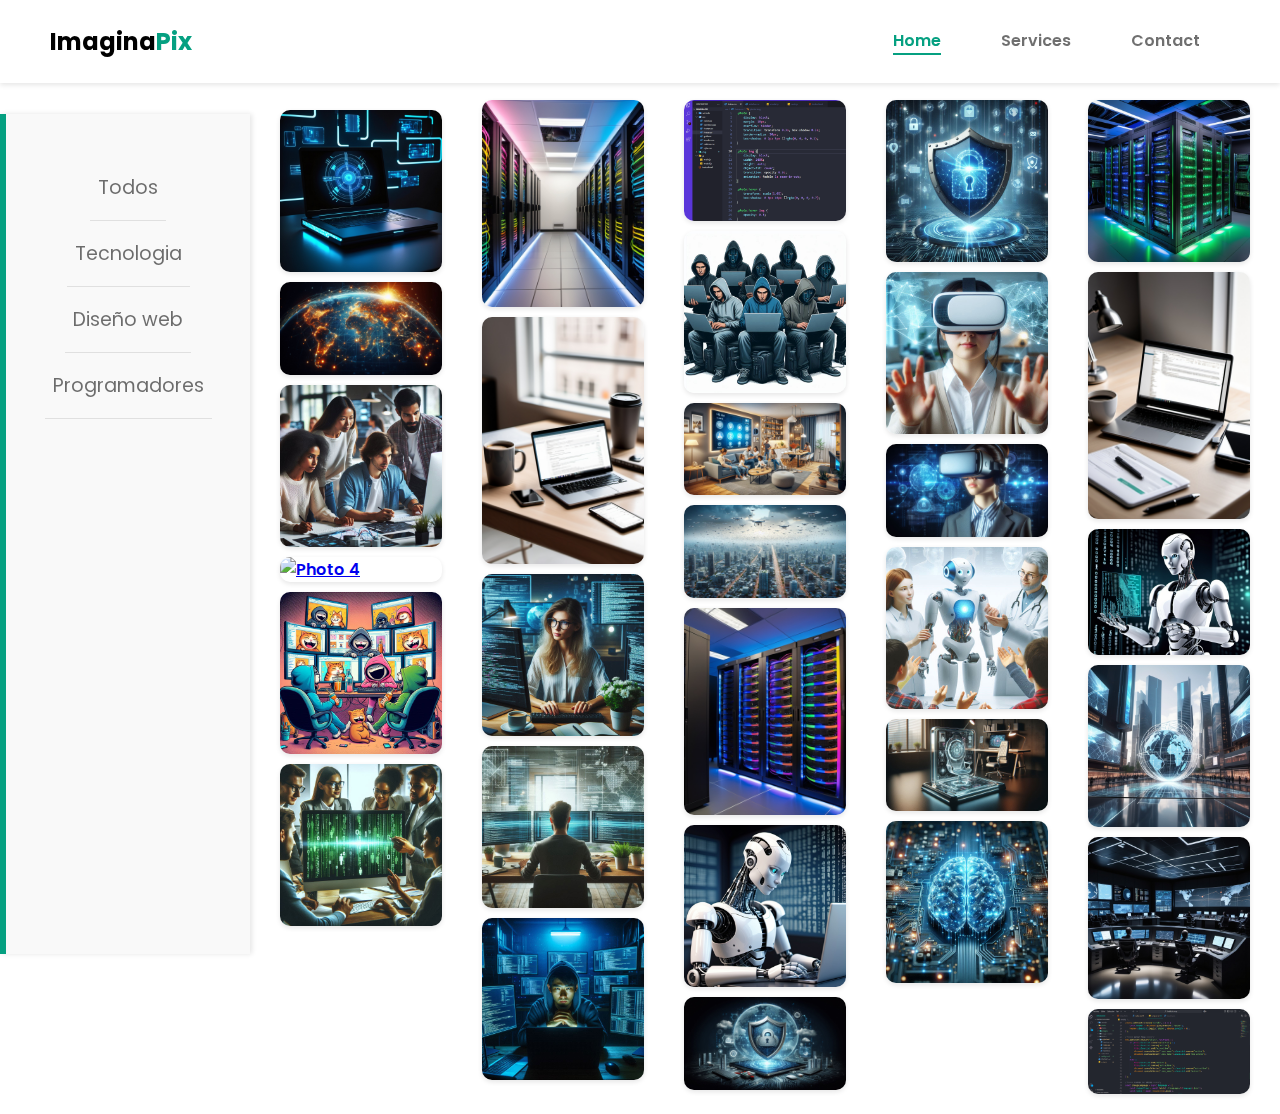
==== index.html @ 7f327f4c "feat: cambios a la secciones de menu y agregando resposividad en distintos tamaños" ====
<!DOCTYPE html>
<html lang="en">

<head>
  <meta charset="UTF-8">
  <meta name="viewport" content="width=device-width, initial-scale=1.0">
  <link rel="stylesheet" href="/css/style.css">
  <link rel="stylesheet" href="css/fotos.css">
  <link rel="stylesheet" href="css/header.css">
  <link rel="stylesheet" href="css/sidebar.css">
  <link rel="shortcut icon" href="/img/favicon1.png" type="image/x-icon">
  <title>ImaginaPix</title>
</head>

<body>
  <div id="container">
    <header id="header">
      <div class="logo">Imagina<span class="pix">Pix</span></div>
      <nav>
        <ul>
          <li><a href="#home" class="active">Home</a></li>
          <li><a href="#services">Services</a></li>
          <li><a href="#contact">Contact</a></li>
        </ul>
      </nav>
    </header>
    <aside id="sidebar">
      <ul>
        <li><a href="#todos">Todos</a></li>
        <li><a href="#tecnologia">Tecnologia</a></li>
        <li><a href="#Diseño-web">Diseño web</a></li>
        <li><a href="#Programadores">Programadores</a></li>
      </ul>
    </aside>
    <main>
      <section id="photo-container" class="gallery">
      </section>
    </main>
  </div>
  <!-- <footer class="footer-content"> 
    <p>&copy; 2025 - Todos los derechos reservados</p>
  </footer> -->
  <script src="js/main.js"></script>
  <script src="js/modal.js"></script>
</body>
</html>
---- css/style.css ----
@import "grid.css";
@import "color.css";
@import "common.css";
@import "header.css";
@import "sidebar.css";
@import "footer.css";
@import "fotos.css";
---- css/fotos.css ----
.photo {
  display: block;
  margin: 10px;
  overflow: hidden;
  transition: transform 0.3s, box-shadow 0.3s;
  border-radius: 10px;
  box-shadow: 0 2px 5px rgba(0, 0, 0, 0.1);
  position: relative;
  z-index: 1; /* Asegurar que las fotos estén detrás del sidebar */
}

.photo img {
  display: block;
  width: 100%;
  height: auto;
  object-fit: cover;
  transition: opacity 0.3s, transform 0.3s;
  animation: fadeIn 1s ease-in-out;
}

.photo:hover {
  transform: scale(1.05);
  box-shadow: 0 8px 16px rgba(0, 0, 0, 0.7);
}

.photo:hover img {
  opacity: 0.6;
  transform: scale(1.1);
}

.photo:active {
  transform: scale(0.98);
  box-shadow: 0 4px 8px rgba(0, 0, 0, 0.2);
}
.column {
  display: block;
  margin-bottom: 20px;
  width: 100%;
  box-sizing: border-box;
}

.gallery {
  column-count: 6; 
  column-gap: 20px;
  margin-left: 270px; 
  margin-top: 100px; 
}

@media only screen and (max-width: 1400px) {
  .gallery {
    column-count: 5; 
  }
}

@media only screen and (max-width: 1200px) {
  .gallery {
    column-count: 3; 
  }
}

@media only screen and (max-width: 1000px) {
  .gallery {
    column-count: 2; 
  }
}

@media only screen and (max-width: 768px) {
  .gallery {
    column-count: 1;
    margin-left: 0; 
    grid-template-columns: 1fr;
  }

  .photo {
    margin: 5px; 
    z-index: 1; /* Asegurar que las fotos estén detrás del sidebar */
  }

  .photo img {
    width: 100%; /* Cambiar el tamaño de las imágenes */
  }

  header, .sidebar {
    position: relative;
    width: 100%;
    top: 0;
    left: 0;
    margin-bottom: 20px;
    z-index: 2; /* Asegurar que el header y sidebar estén por delante de las fotos */
  }

  .content {
    margin-top: 20px; /* Ajustar el margen superior del contenido */
  }
}

@media only screen and (max-width: 600px) {
  .gallery {
    column-count: 1; 
  }
  
}

@media only screen and (max-width: 480px) {
  .gallery {
    column-count: 1; 
  }
}

@keyframes fadeIn {
  from {
    opacity: 0;
  }
  to {
    opacity: 1;
  }
}

.modal {
  display: none;
  position: fixed;
  z-index: 1000;
  left: 0;
  top: 0;
  width: 100%;
  height: 100%;
  overflow: auto;
  background-color: rgba(0, 0, 0, 0.8);
  backdrop-filter: blur(10px);
  border-top: 10px solid var(--color-primary);
}

.modal-content {
  margin: auto;
  display: block;
  width: 80%;
  max-width: 500px;
  position: relative;
  top: 50%;
  transform: translateY(-50%);
  text-align: center;
  padding: 20px 18px;
  user-select: none;
  box-shadow: 0 0 5px 0px rgba(0, 0, 0, 0.8);
  background: rgba(255, 255, 255, 0.1);
}

.modal-content img {
  width: 100%;
  height: auto;
  border-radius: 10px;
}

.close {
  position: absolute;
  top: 10px;
  right: 25px;
  color: #ffffff;
  font-size: 35px;
  font-weight: bold;
  transition: 0.3s;
  background-color: var(--color-primary);
  padding: 2px 16px;
  border-radius: 50%;
}

.close:hover,
.close:focus {
  color: #bbb;
  text-decoration: none;
  cursor: pointer;
}
---- css/header.css ----
#header {
  background-color: #ffffff;
  padding: 8px 50px;
  box-shadow: 0 2px 5px rgba(0, 0, 0, 0.1);
  position: fixed; 
  top: 0;
  left: 0;
  width: 100%;
  z-index: 1000; 
}

#header .logo {
  font-size: 1.5rem;
  font-weight: bold;
}

#header nav {
  display: flex;
  justify-content: space-between;
  align-items: center;
}

#header nav ul {
  list-style: none;
  display: flex;
  margin: 0;
  padding: 0;
}

#header nav ul li {
  margin: 0 10px;
}

#header nav ul li a {
  text-decoration: none;
  color: #00000090;
  transition: color 0.2s;
}

#header nav ul li a:hover,
#header nav ul li a.active {
  color: var(--color-primary);
}

header {
  display: flex;
  flex-flow: row wrap;
  justify-content: space-between;
  align-items: center;
  margin: 0 0rem;
}

header h1 {
  margin: 30px;
  flex-grow: 1;
  text-align: center;
}

header ul {
  flex-grow: 1;
  margin: 2px;
  padding: 0;
  list-style: none;
  display: flex;  
  align-items: center;
  justify-content: center;
}

header ul li a {
  text-decoration: none;
  font-size: 1rem;
  display: block;
  margin: 20px;
  color: #00000090;
  transition: color 0.4s, border-bottom-color 0.4s;
  border-bottom: 2px solid transparent; 
}

header ul li a:hover, header ul li a.active {
  color: var(--color-primary);
  border-bottom-color: var(--color-primary); 
}

.pix {
  color: var(--color-primary);
}

@media only screen and (min-width: 1200px) {
  header h1 {
    text-align: left;
  }
  header ul {
    justify-content: flex-end ;
  }
}

@media only screen and (max-width: 768px) {
  header {
    position: relative;
    width: 100%;
    top: 0;
    left: 0;
    margin-bottom: 20px;
  }
  #header nav ul li {
    margin: 0 2px;
    flex-direction: flex-start;
    margin-left: -20px;
    display: flex;
  }

}
---- css/sidebar.css ----
#sidebar {
  background-color: #f9f9f9;
  padding: 30px;
  height: calc(100vh - 60px);
  box-shadow: 2px 0 5px rgba(0, 0, 0, 0.1);
  position: fixed;
  margin-top: 3.4rem;
  top: 60px; 
  left: 0;
  width: 250px; 
  overflow-y: auto; 
  border-left: 6px solid var(--color-primary);
  
}

#sidebar ul {
  padding: 0 10px;
  list-style: none;
  display: flex;
  flex-flow: column wrap;
  align-items: flex-start;
}

#sidebar ul li {
  margin: 5px;
  font-size: 1.2rem;
  width: 100%;
  font-weight: 400;
  border-bottom: 1px solid #e0e0e0;
  padding-bottom: 10px;
}

#sidebar ul li a {
  text-decoration: none;
  display: block;
  padding: 0.5rem;
  color: #00000090;
  transition: all 0.2s;
}

#sidebar ul li a:hover,
#sidebar ul li a.active {
  color: var(--color-primary);
  background-color: var(--color-primary-light);
}

@media only screen and (max-width: 600px) {
  #sidebar ul li {
    width: auto;
  }
  #sidebar ul {
    flex-flow: row wrap;
    justify-content: center;
  }
  #sidebar ul li a:hover,
  #sidebar ul li a.active {
    border: none;
    border-bottom: 4px solid var(--color-primary);
  }
}

@media only screen and (min-width: 600px) {
  #sidebar ul li {
    width: auto;
  }
  #sidebar ul {
    flex-flow: row wrap;
    justify-content: center;
  }
  #sidebar ul li a:hover,
  #sidebar ul li a.active {
    border: none;
    border-bottom: 4px solid var(--color-primary);
  }
}

@media only screen and (max-width: 768px) {
  #sidebar ul li {
    width: auto;
  }
  #sidebar {
    width: 100%;
  }
  #sidebar ul {
    display: none;
    flex-flow: column wrap;
    justify-content: center;
  }
  #sidebar ul li a:hover,
  #sidebar ul li a.active {
    border: none;
  }
  #sidebar ul {
    padding: 0 10px;
  }
}

@media only screen and (max-width: 768px) {
  .sidebar {
    position: relative;
    width: 100%;
    top: 0;
    left: 0;
    margin-bottom: 20px;
  }
  #sidebar {
    position: relative;
    width: 100%;
    top: 0;
    left: 0;
    margin-bottom: 20px;
    z-index: 2; /* Asegurar que el sidebar esté por delante de las fotos */
  }

  #sidebar ul {
    flex-flow: row wrap;
    justify-content: center;
  }

  #sidebar ul li {
    width: auto;
  }

  #sidebar ul li a:hover,
  #sidebar ul li a.active {
    border: none;
    border-bottom: 4px solid var(--color-primary);
  }
}
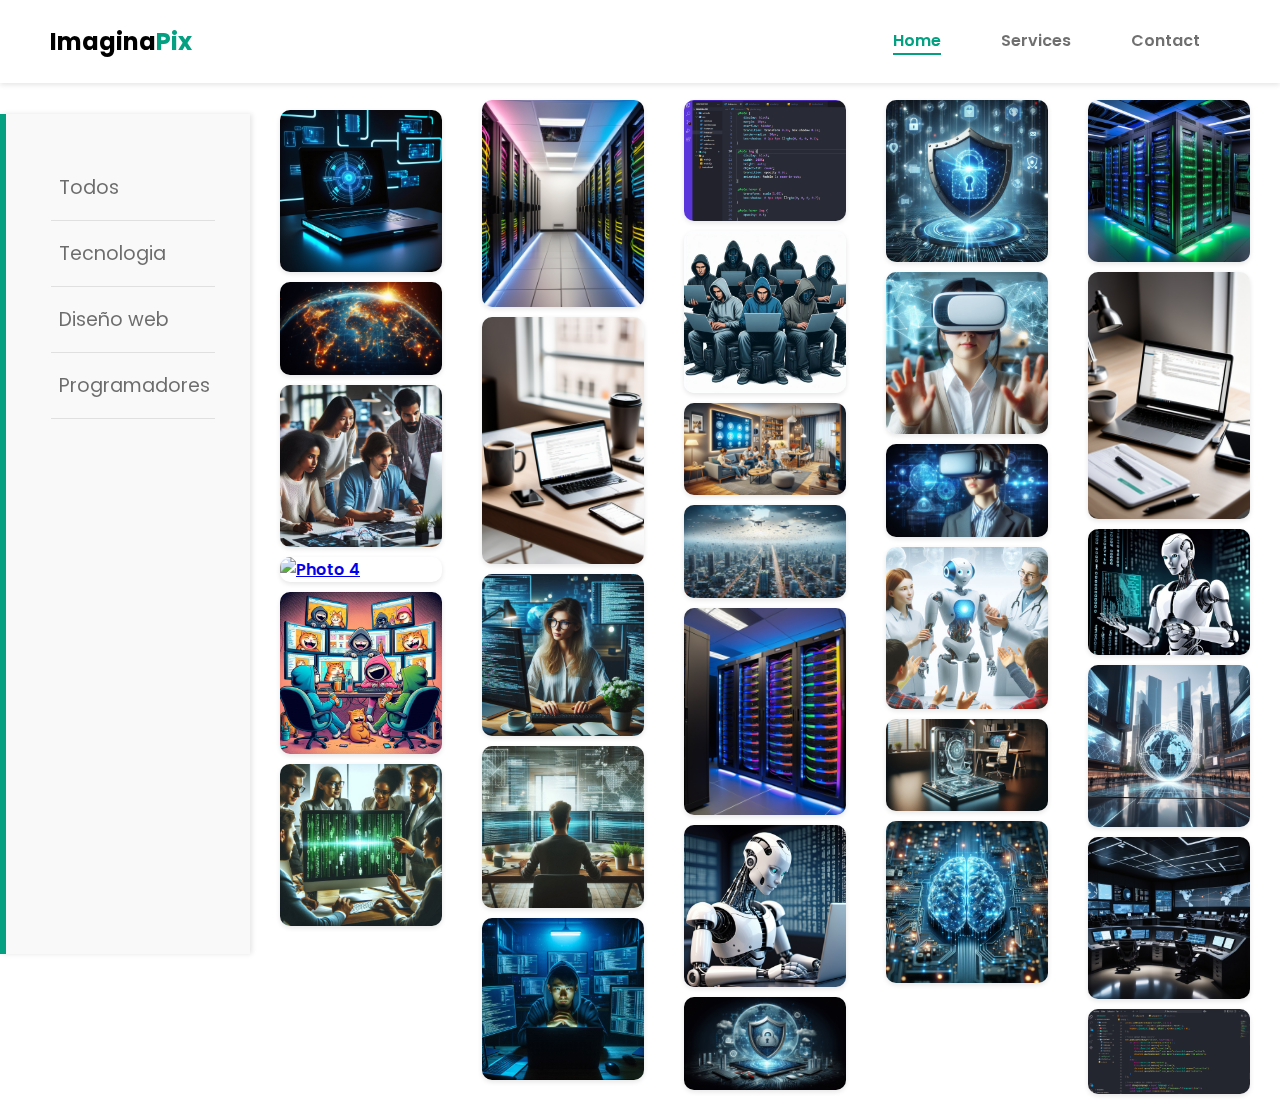
==== commit e4e6c73b: "Agregando el responsive a dispositivos moviles" ====
--- a/index.html
+++ b/index.html
@@ -8,6 +8,7 @@
   <link rel="stylesheet" href="css/fotos.css">
   <link rel="stylesheet" href="css/header.css">
   <link rel="stylesheet" href="css/sidebar.css">
+  <link rel="stylesheet" href="css/animations.css">
   <link rel="shortcut icon" href="/img/favicon1.png" type="image/x-icon">
   <title>ImaginaPix</title>
 </head>
--- a/css/fotos.css
+++ b/css/fotos.css
@@ -46,6 +46,10 @@
   margin-top: 100px; 
 }
 
+.gallery img {
+  animation: fadeIn 1s ease-in-out;
+}
+
 @media only screen and (max-width: 1400px) {
   .gallery {
     column-count: 5; 
@@ -66,9 +70,8 @@
 
 @media only screen and (max-width: 768px) {
   .gallery {
-    column-count: 1;
-    margin-left: 0; 
-    grid-template-columns: 1fr;
+    column-count: 2;
+
   }
 
   .photo {
@@ -96,7 +99,7 @@
 
 @media only screen and (max-width: 600px) {
   .gallery {
-    column-count: 1; 
+    column-count: 1;
   }
   
 }
@@ -104,7 +107,16 @@
 @media only screen and (max-width: 480px) {
   .gallery {
     column-count: 1; 
+    width: 100%;
+    margin: 0 auto;
+    padding: 58% 0px;
   }
+  .photo {
+    margin-left: 30px; 
+    z-index: 1; /* Asegurar que las fotos estén detrás del sidebar */
+  }
+  
+
 }
 
 @keyframes fadeIn {
@@ -129,7 +141,7 @@
   backdrop-filter: blur(10px);
   border-top: 10px solid var(--color-primary);
 }
-
+ 
 .modal-content {
   margin: auto;
   display: block;
--- a/css/sidebar.css
+++ b/css/sidebar.css
@@ -10,14 +10,13 @@
   width: 250px; 
   overflow-y: auto; 
   border-left: 6px solid var(--color-primary);
-  
 }
 
 #sidebar ul {
   padding: 0 10px;
   list-style: none;
   display: flex;
-  flex-flow: column wrap;
+  flex-direction: column;
   align-items: flex-start;
 }
 
@@ -45,89 +44,41 @@
 }
 
 @media only screen and (max-width: 600px) {
-  #sidebar ul li {
-    width: auto;
-  }
-  #sidebar ul {
-    flex-flow: row wrap;
-    justify-content: center;
-  }
-  #sidebar ul li a:hover,
-  #sidebar ul li a.active {
-    border: none;
-    border-bottom: 4px solid var(--color-primary);
+  #sidebar {
+    padding: 10px;
+    width: 220px;
   }
 }
 
-@media only screen and (min-width: 600px) {
-  #sidebar ul li {
-    width: auto;
-  }
-  #sidebar ul {
-    flex-flow: row wrap;
-    justify-content: center;
-  }
-  #sidebar ul li a:hover,
-  #sidebar ul li a.active {
-    border: none;
-    border-bottom: 4px solid var(--color-primary);
-  }
-}
-
-@media only screen and (max-width: 768px) {
-  #sidebar ul li {
-    width: auto;
-  }
+@media only screen and (max-width: 480px) {
   #sidebar {
+    padding: 10px;
     width: 100%;
-  }
-  #sidebar ul {
-    display: none;
-    flex-flow: column wrap;
-    justify-content: center;
-  }
-  #sidebar ul li a:hover,
-  #sidebar ul li a.active {
-    border: none;
-  }
-  #sidebar ul {
-    padding: 0 10px;
-  }
-}
-
-@media only screen and (max-width: 768px) {
-  .sidebar {
-    position: relative;
-    width: 100%;
-    top: 0;
-    left: 0;
-    margin-bottom: 20px;
-  }
-  #sidebar {
-    position: relative;
-    width: 100%;
-    top: 0;
-    left: 0;
-    margin-bottom: 20px;
-    z-index: 2; /* Asegurar que el sidebar esté por delante de las fotos */
+    height: auto;
+    z-index: 100;
+    
   }
 
   #sidebar ul {
-    flex-flow: row wrap;
+    flex-direction: row;
     justify-content: center;
   }
 
   #sidebar ul li {
+    margin: 5px;
+    font-size: 0.7rem;
+    margin-left: 4px;
     width: auto;
+    padding-bottom: 5px;
+    font-weight: bold;
   }
 
-  #sidebar ul li a:hover,
-  #sidebar ul li a.active {
-    border: none;
-    border-bottom: 4px solid var(--color-primary);
+  #sidebar ul li a {
+    padding: 0.3rem;
   }
 }
 
 
 
 
+
--- a/css/animations.css
+++ b/css/animations.css
@@ -0,0 +1,38 @@
+@keyframes fadeIn {
+  from {
+    opacity: 0;
+  }
+  to {
+    opacity: 1;
+  }
+}
+
+@keyframes slideDown {
+  from {
+    transform: translateY(-100%);
+  }
+  to {
+    transform: translateY(0);
+  }
+}
+
+@keyframes slideLeft {
+  from {
+    transform: translateX(-100%);
+  }
+  to {
+    transform: translateX(0);
+  }
+}
+
+.fade-in {
+  animation: fadeIn 1s ease-in-out;
+}
+
+.slide-down {
+  animation: slideDown 1s ease-in-out;
+}
+
+.slide-left {
+  animation: slideLeft 1s ease-in-out;
+}
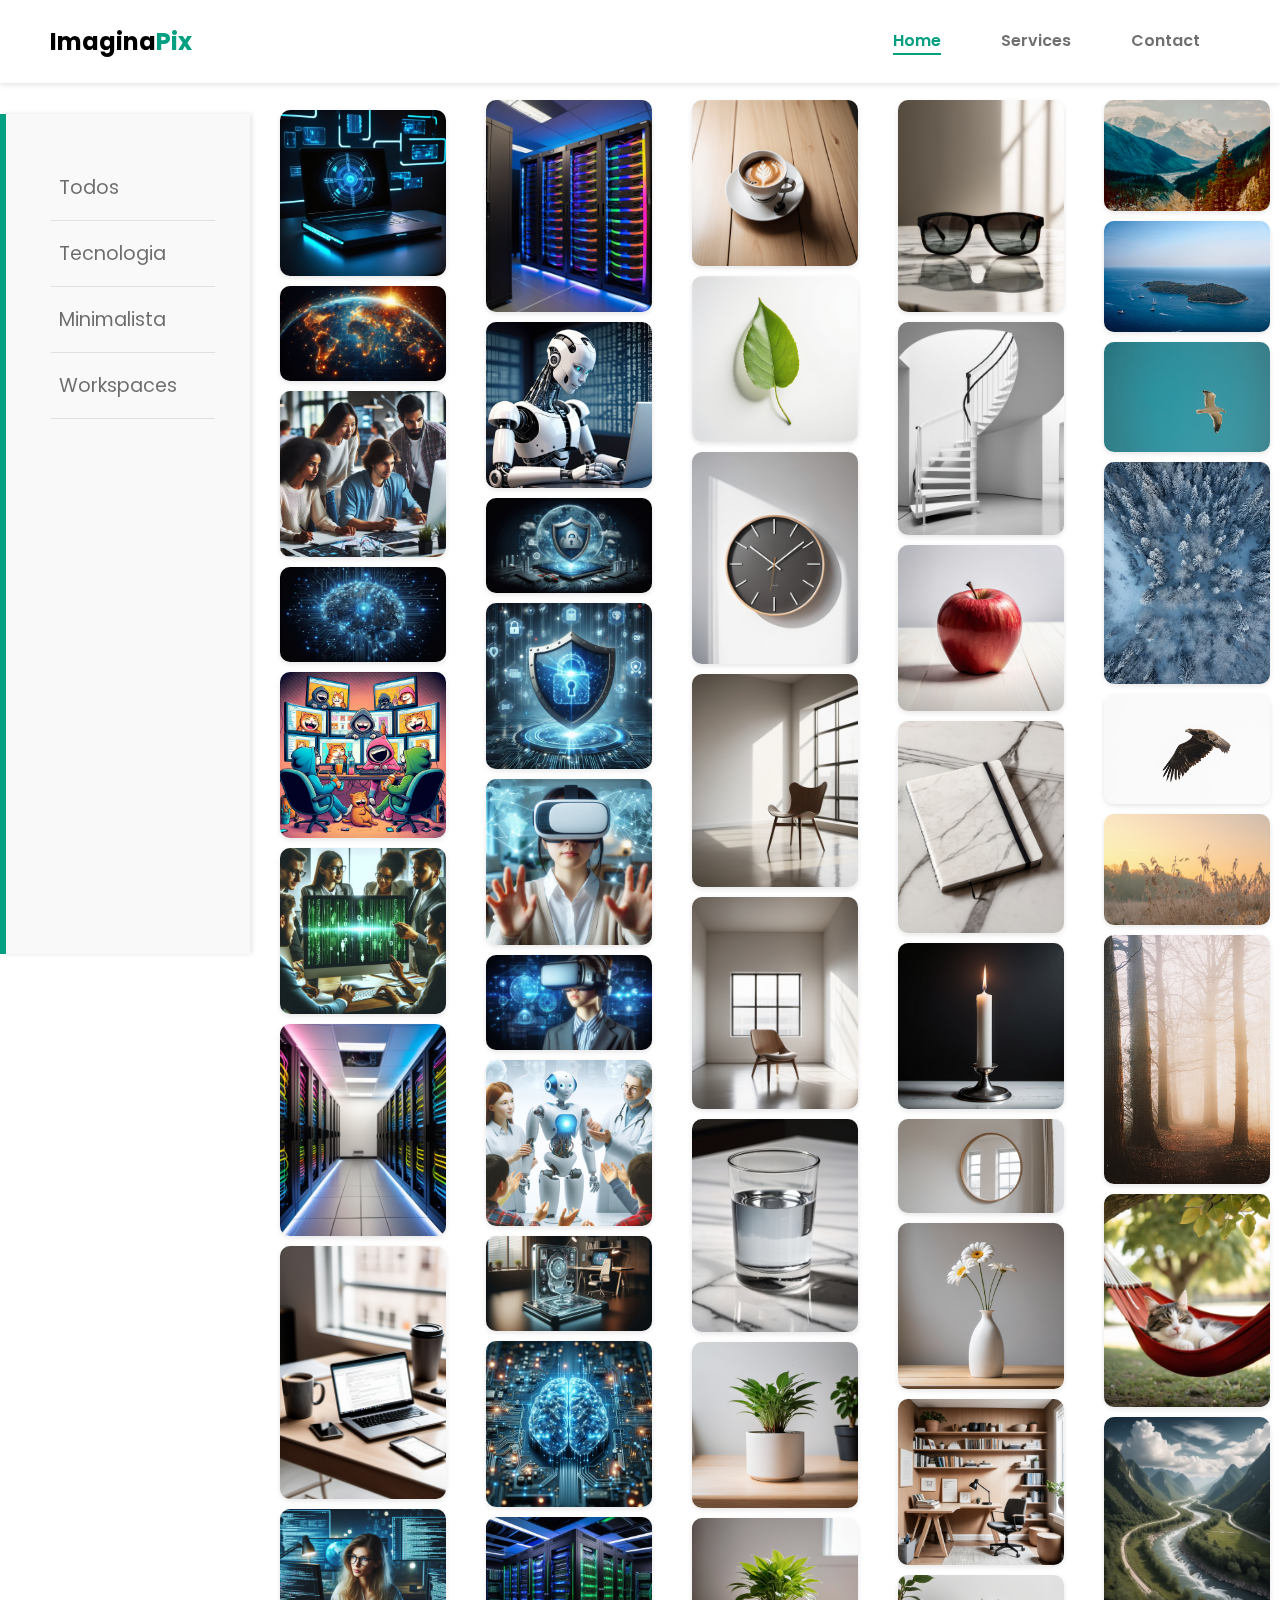
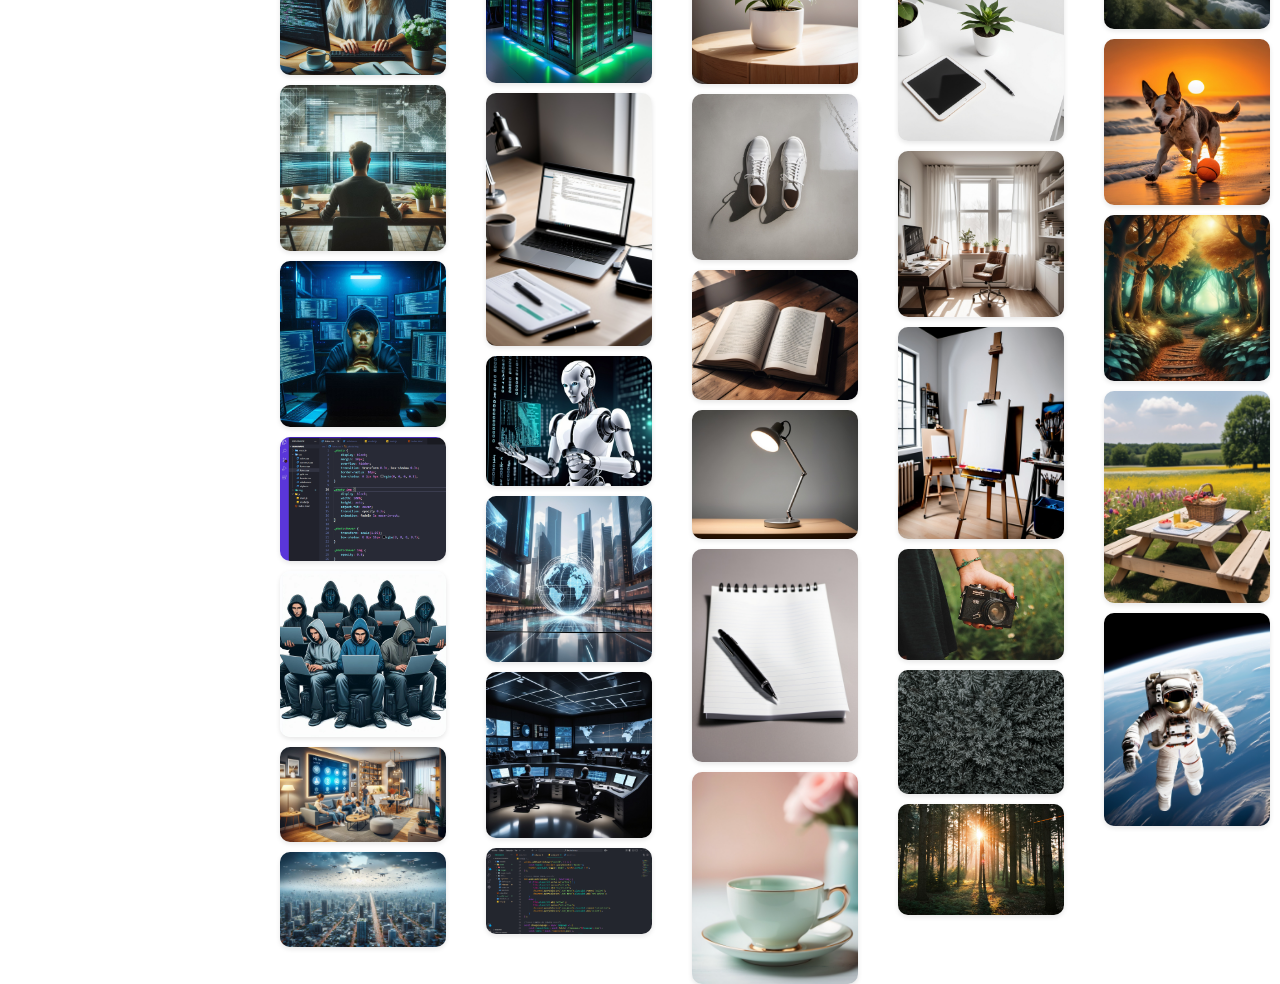
==== commit 1108f913: "Subiendo las imagenes a las distintas categorias" ====
--- a/index.html
+++ b/index.html
@@ -14,8 +14,8 @@
 </head>
 
 <body>
-  <div id="container">
-    <header id="header">
+  <div id="container" class="fade-in">
+    <header id="header" class="slide-in">
       <div class="logo">Imagina<span class="pix">Pix</span></div>
       <nav>
         <ul>
@@ -25,16 +25,20 @@
         </ul>
       </nav>
     </header>
-    <aside id="sidebar">
+    <aside id="sidebar" class="slide-in">
       <ul>
         <li><a href="#todos">Todos</a></li>
         <li><a href="#tecnologia">Tecnologia</a></li>
-        <li><a href="#Diseño-web">Diseño web</a></li>
-        <li><a href="#Programadores">Programadores</a></li>
+        <li><a href="#minimalista">Minimalista</a></li>
+        <li><a href="#workspaces">Workspaces</a></li>
       </ul>
     </aside>
-    <main>
-      <section id="photo-container" class="gallery">
+    <main id="main-content">
+      <section id="photo-container" class="gallery fade-in">
+        <div id="tecnologia" class="photo-category"></div>
+        <div id="minimalista" class="photo-category"></div>
+        <div id="workspaces" class="photo-category"></div>
+        <div id="todos" class="photo-category"></div>
       </section>
     </main>
   </div>
@@ -43,5 +47,6 @@
   </footer> -->
   <script src="js/main.js"></script>
   <script src="js/modal.js"></script>
+  <script src="js/sidebar.js"></script>
 </body>
 </html>--- a/css/style.css
+++ b/css/style.css
@@ -1,4 +1,3 @@
-@import "grid.css";
 @import "color.css";
 @import "common.css";
 @import "header.css";
--- a/css/fotos.css
+++ b/css/fotos.css
@@ -32,6 +32,7 @@
   transform: scale(0.98);
   box-shadow: 0 4px 8px rgba(0, 0, 0, 0.2);
 }
+
 .column {
   display: block;
   margin-bottom: 20px;
@@ -58,20 +59,19 @@
 
 @media only screen and (max-width: 1200px) {
   .gallery {
-    column-count: 3; 
+    column-count: 4; 
   }
 }
 
 @media only screen and (max-width: 1000px) {
   .gallery {
-    column-count: 2; 
+    column-count: 3; 
   }
 }
 
 @media only screen and (max-width: 768px) {
   .gallery {
     column-count: 2;
-
   }
 
   .photo {
@@ -99,24 +99,31 @@
 
 @media only screen and (max-width: 600px) {
   .gallery {
-    column-count: 1;
+    column-count: 2;
+    width: 100%;
+    margin: 0 auto;
+    padding-top: 30%;
+    margin-top: 20px; /* Ajustar el margen superior para que las fotos no queden debajo del sidebar */
   }
   
+  .photo {
+    margin-left: 10px; 
+    z-index: 1; /* Asegurar que las fotos estén detrás del sidebar */
+  }
 }
-
-@media only screen and (max-width: 480px) {
+@media only screen and (max-width: 490px) {
   .gallery {
-    column-count: 1; 
+    column-count: 2;
     width: 100%;
     margin: 0 auto;
-    padding: 58% 0px;
+    padding-top: 50%;
+    margin-top: 20px; /* Ajustar el margen superior para que las fotos no queden debajo del sidebar */
   }
+  
   .photo {
-    margin-left: 30px; 
+    margin-left: 10px; 
     z-index: 1; /* Asegurar que las fotos estén detrás del sidebar */
   }
-  
-
 }
 
 @keyframes fadeIn {
--- a/css/header.css
+++ b/css/header.css
@@ -100,7 +100,8 @@
     width: 100%;
     top: 0;
     left: 0;
-    margin-bottom: 20px;
+    padding: 14px 0px;
+    margin-top: -4px;
   }
   #header nav ul li {
     margin: 0 2px;
--- a/css/sidebar.css
+++ b/css/sidebar.css
@@ -46,17 +46,38 @@
 @media only screen and (max-width: 600px) {
   #sidebar {
     padding: 10px;
-    width: 220px;
+    width: 100%;
+    height: auto;
+    top: 60px; /* Asegura que el sidebar esté justo debajo del header */
+    margin-top: 0; /* Elimina el margen superior */
+    z-index: 100;
+  }
+
+  #sidebar ul {
+    flex-direction: row;
+    justify-content: center;
+  }
+
+  #sidebar ul li {
+    margin: 5px;
+    font-size: 0.7rem;
+    margin-left: 4px;
+    width: auto;
+    padding-bottom: 5px;
+    font-weight: bold;
+  }
+
+  #sidebar ul li a {
+    padding: 0.3rem;
   }
 }
-
-@media only screen and (max-width: 480px) {
+@media only screen and (max-width: 490px) {
   #sidebar {
-    padding: 10px;
     width: 100%;
     height: auto;
+    top: 60px; /* Asegura que el sidebar esté justo debajo del header */
+    margin-top: 40px; /* Elimina el margen superior */
     z-index: 100;
-    
   }
 
   #sidebar ul {
--- a/css/animations.css
+++ b/css/animations.css
@@ -26,7 +26,7 @@
 }
 
 .fade-in {
-  animation: fadeIn 1s ease-in-out;
+  animation: fadeIn 2s ease-in;
 }
 
 .slide-down {
@@ -36,3 +36,16 @@
 .slide-left {
   animation: slideLeft 1s ease-in-out;
 }
+
+.slide-in {
+  animation: slideIn 1s ease-out;
+}
+
+@keyframes slideIn {
+  from {
+    transform: translateX(-100%);
+  }
+  to {
+    transform: translateX(0);
+  }
+}
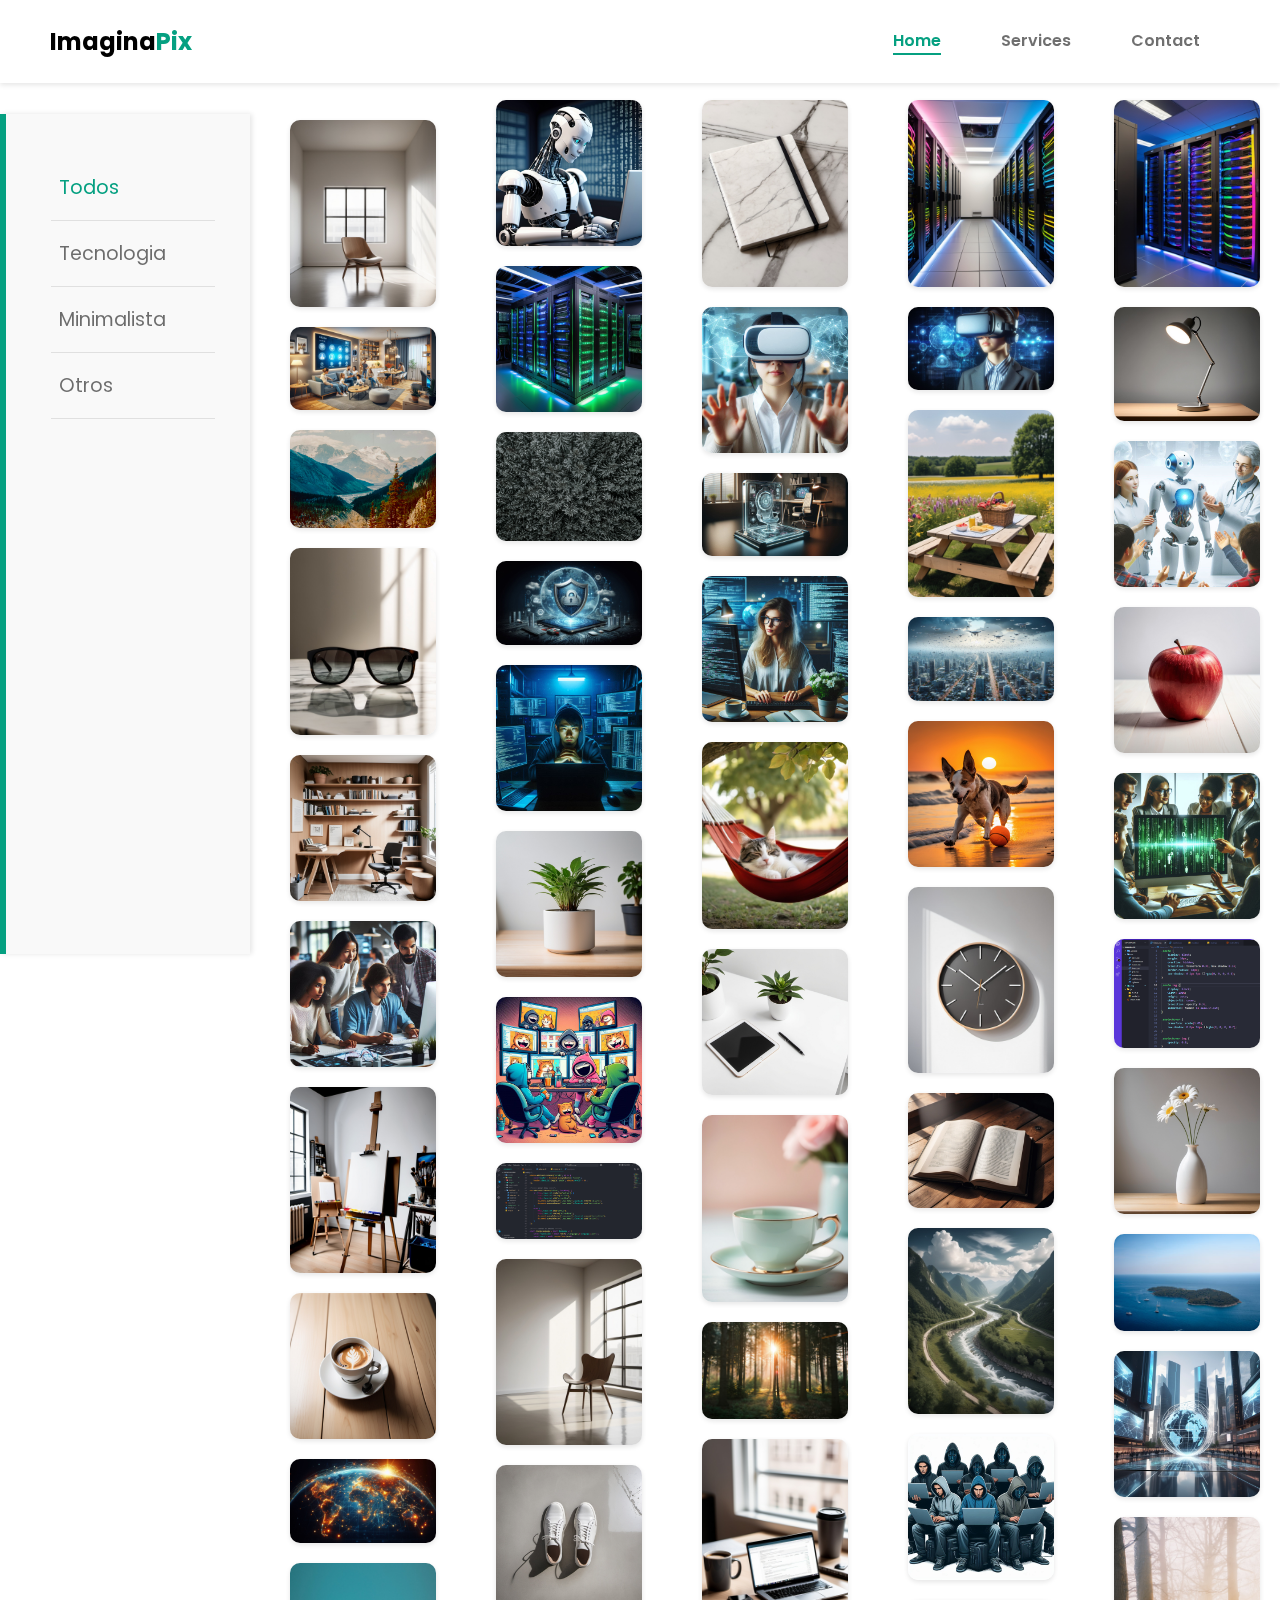
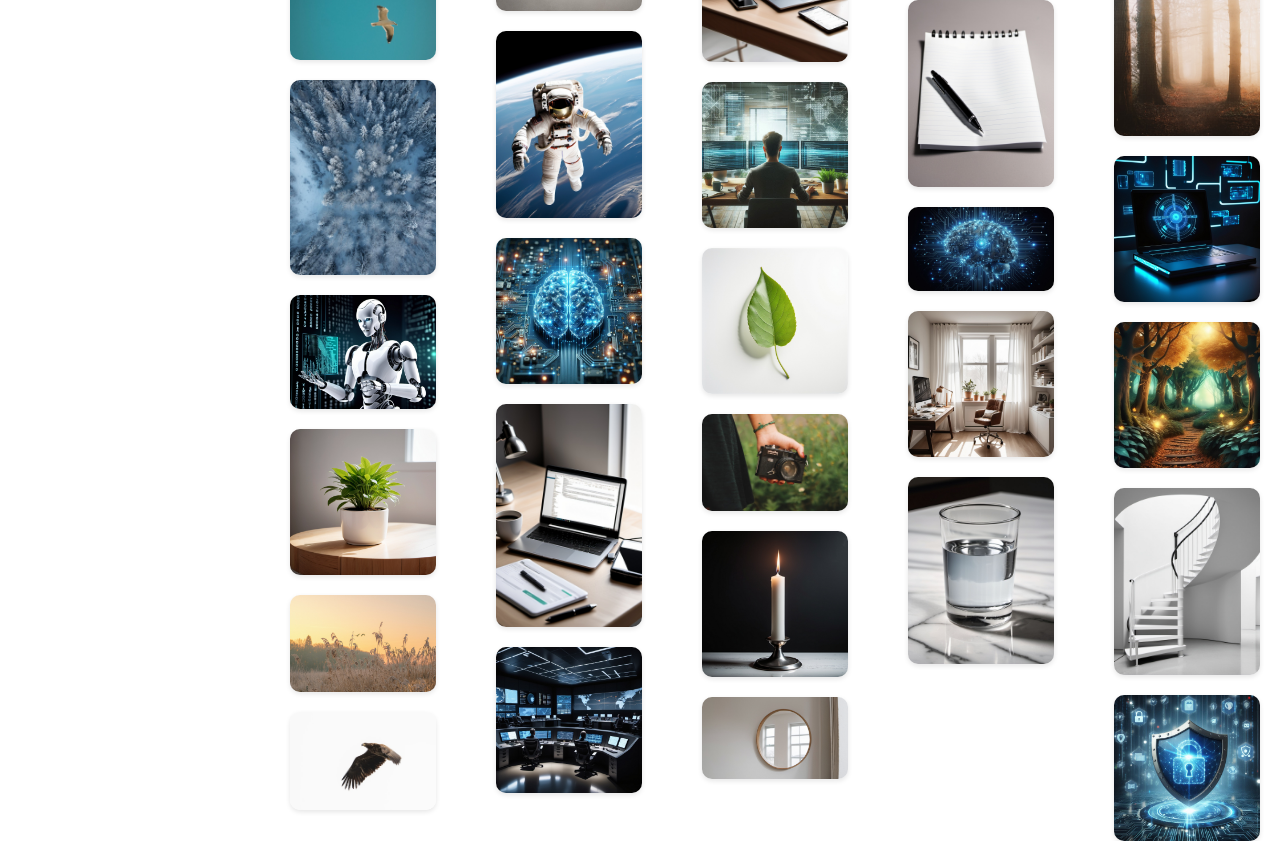
==== commit 28d322d7: "logica del sidevar para filtrar las categorias" ====
--- a/index.html
+++ b/index.html
@@ -30,14 +30,14 @@
         <li><a href="#todos">Todos</a></li>
         <li><a href="#tecnologia">Tecnologia</a></li>
         <li><a href="#minimalista">Minimalista</a></li>
-        <li><a href="#workspaces">Workspaces</a></li>
+        <li><a href="#otros">Otros</a></li>
       </ul>
     </aside>
     <main id="main-content">
       <section id="photo-container" class="gallery fade-in">
         <div id="tecnologia" class="photo-category"></div>
         <div id="minimalista" class="photo-category"></div>
-        <div id="workspaces" class="photo-category"></div>
+        <div id="otros" class="photo-category"></div>
         <div id="todos" class="photo-category"></div>
       </section>
     </main>
--- a/css/fotos.css
+++ b/css/fotos.css
@@ -1,6 +1,6 @@
 .photo {
   display: block;
-  margin: 10px;
+  margin: 20px;
   overflow: hidden;
   transition: transform 0.3s, box-shadow 0.3s;
   border-radius: 10px;
@@ -19,7 +19,7 @@
 }
 
 .photo:hover {
-  transform: scale(1.05);
+  transform: scale(1.02);
   box-shadow: 0 8px 16px rgba(0, 0, 0, 0.7);
 }
 
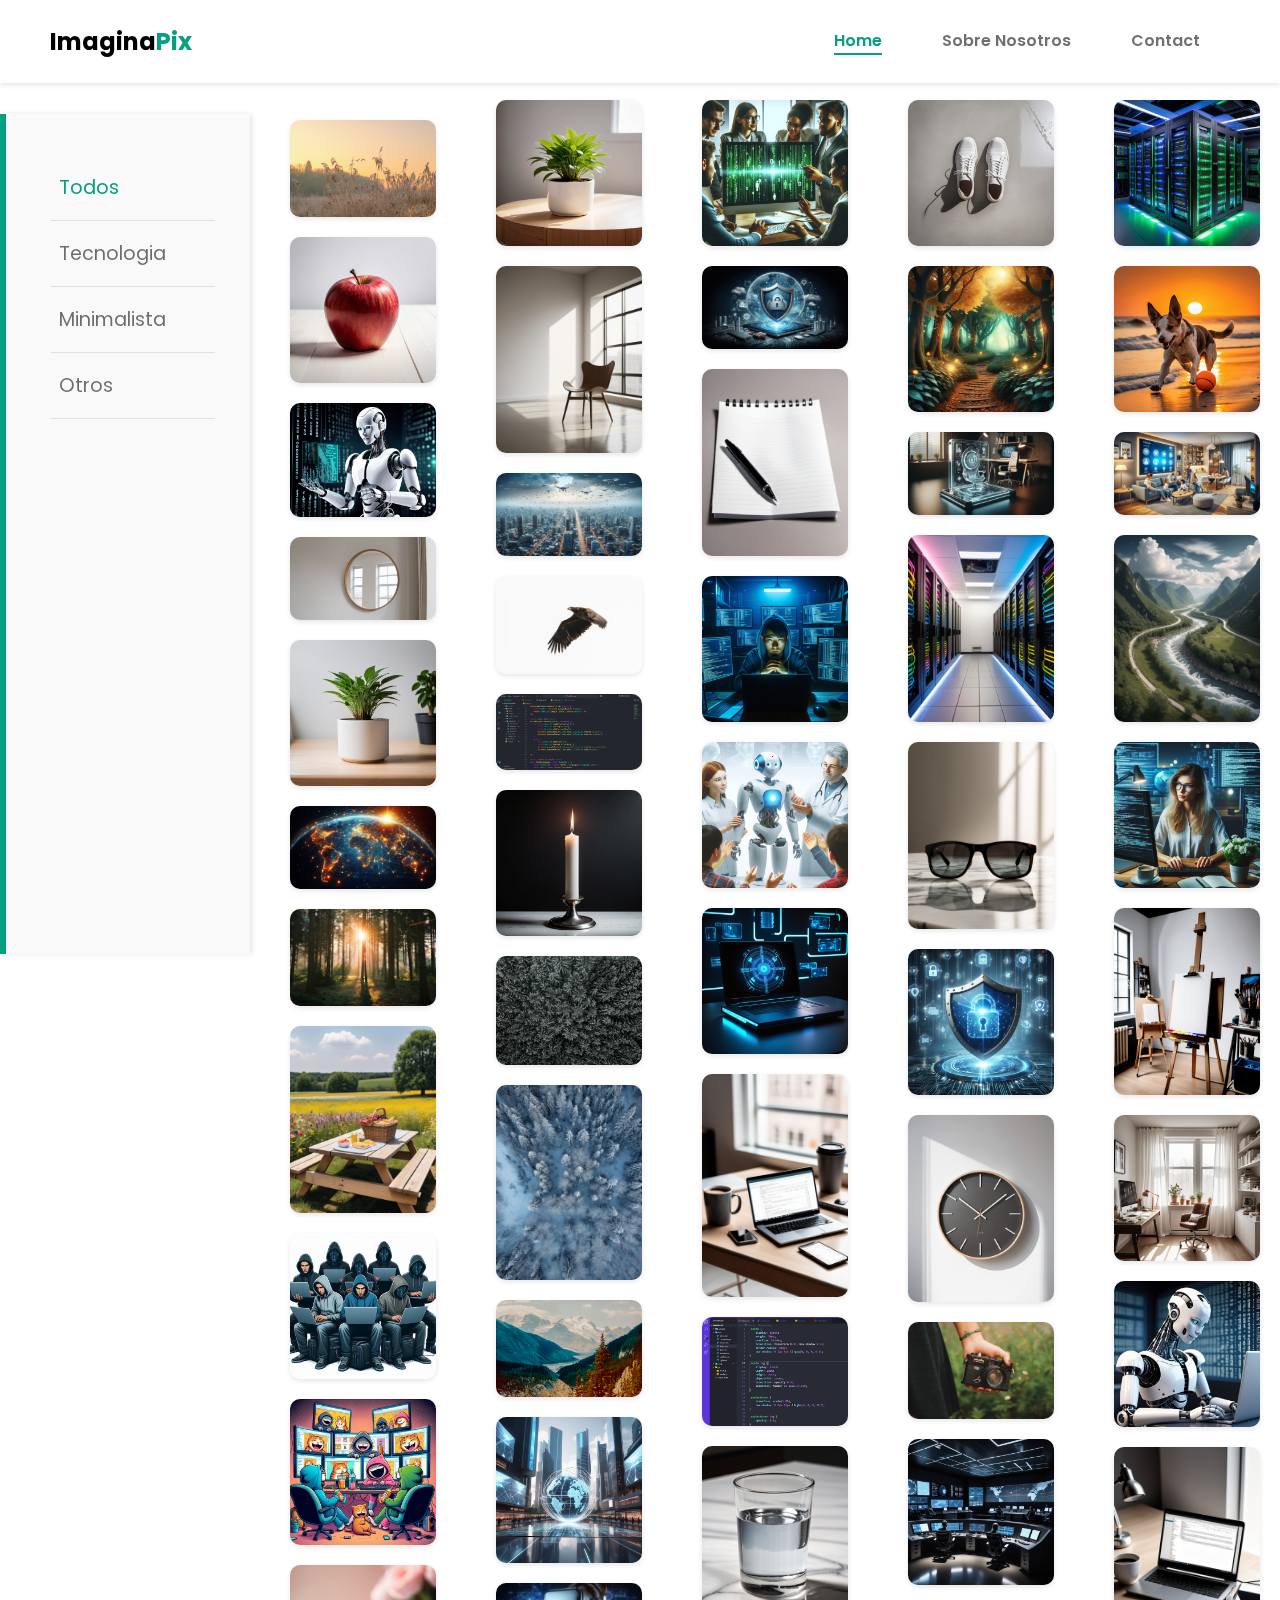
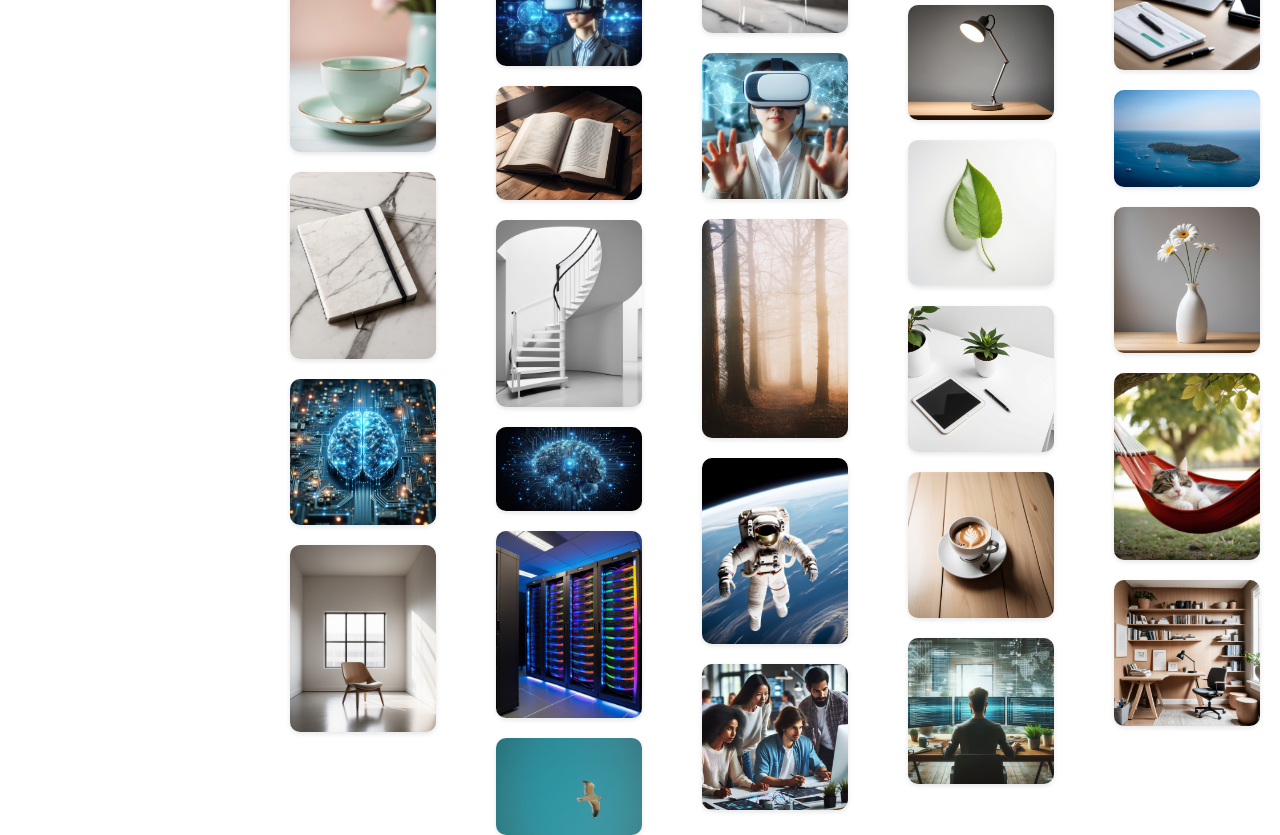
==== commit beab9ba8: "creando la seccion de sobre-nosotros" ====
--- a/index.html
+++ b/index.html
@@ -20,7 +20,7 @@
       <nav>
         <ul>
           <li><a href="#home" class="active">Home</a></li>
-          <li><a href="#services">Services</a></li>
+          <li><a href="sobre-nosotros.html">Sobre Nosotros</a></li>
           <li><a href="#contact">Contact</a></li>
         </ul>
       </nav>
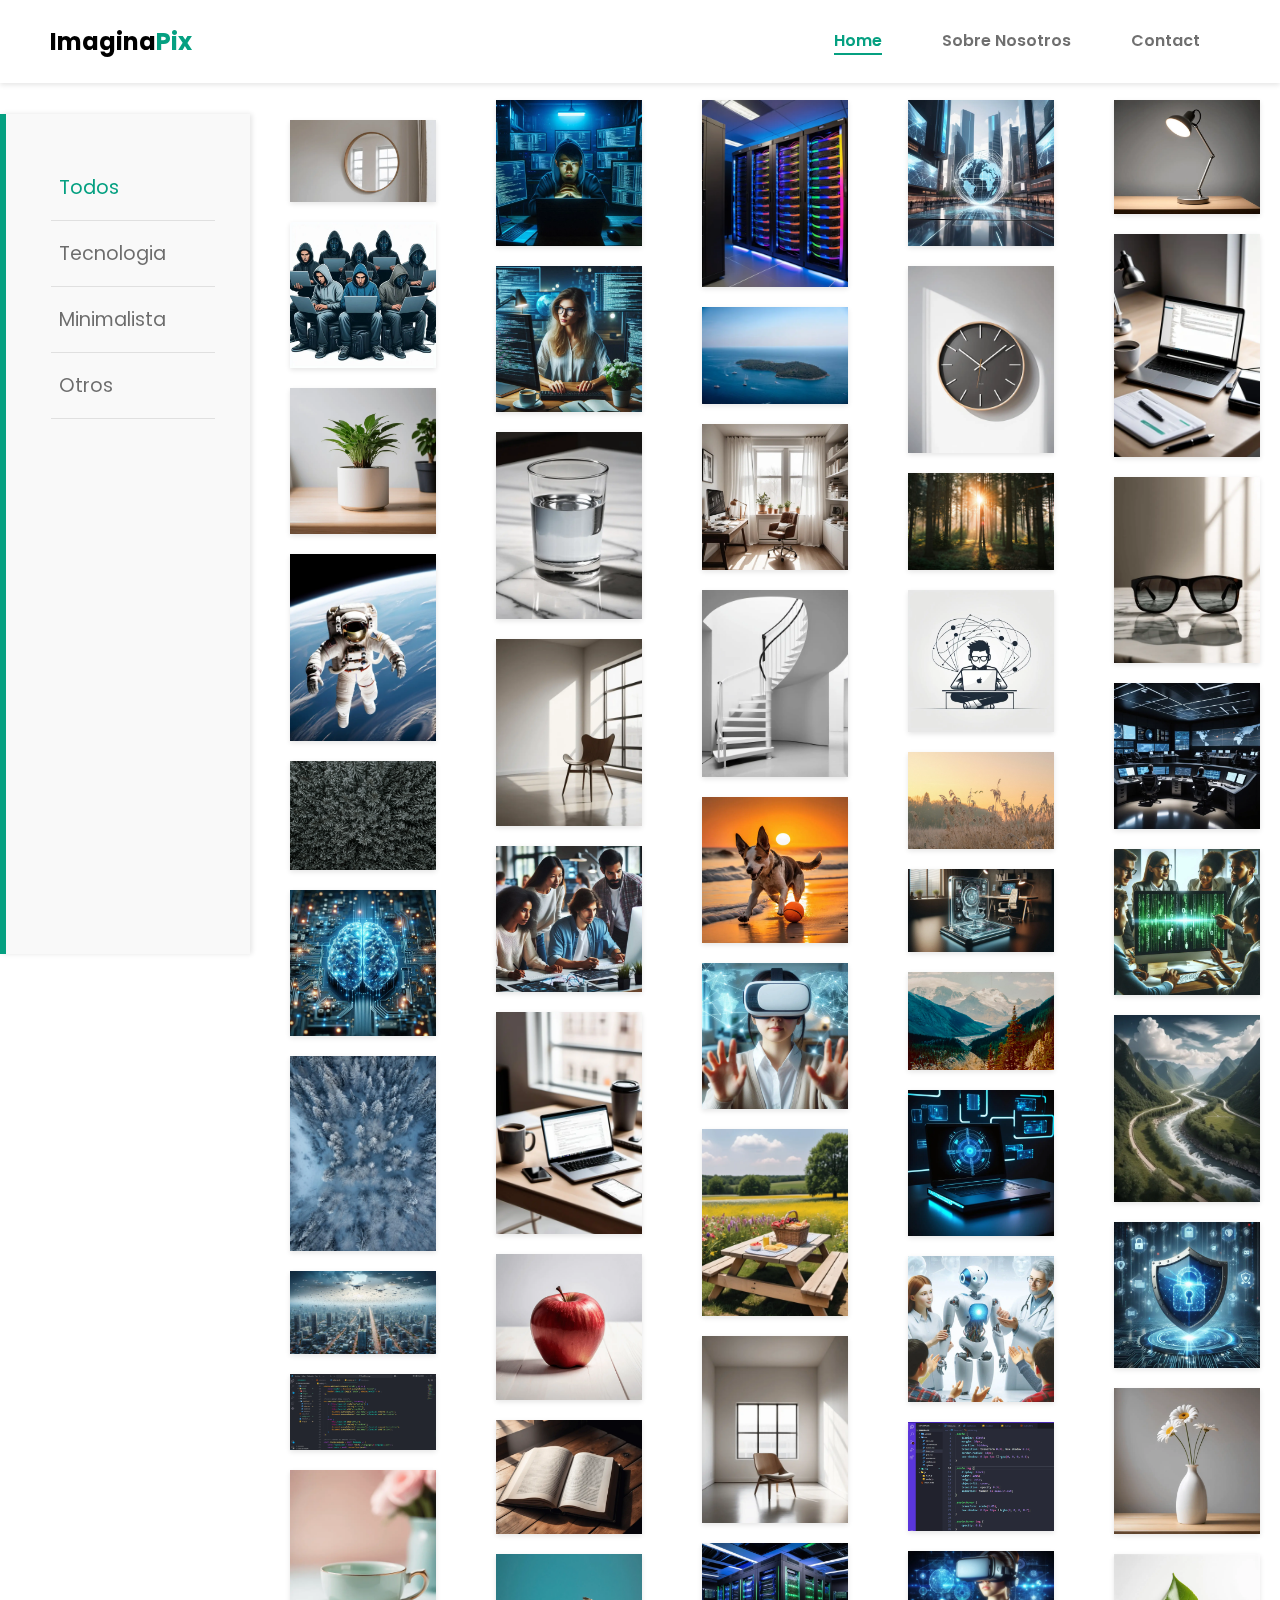
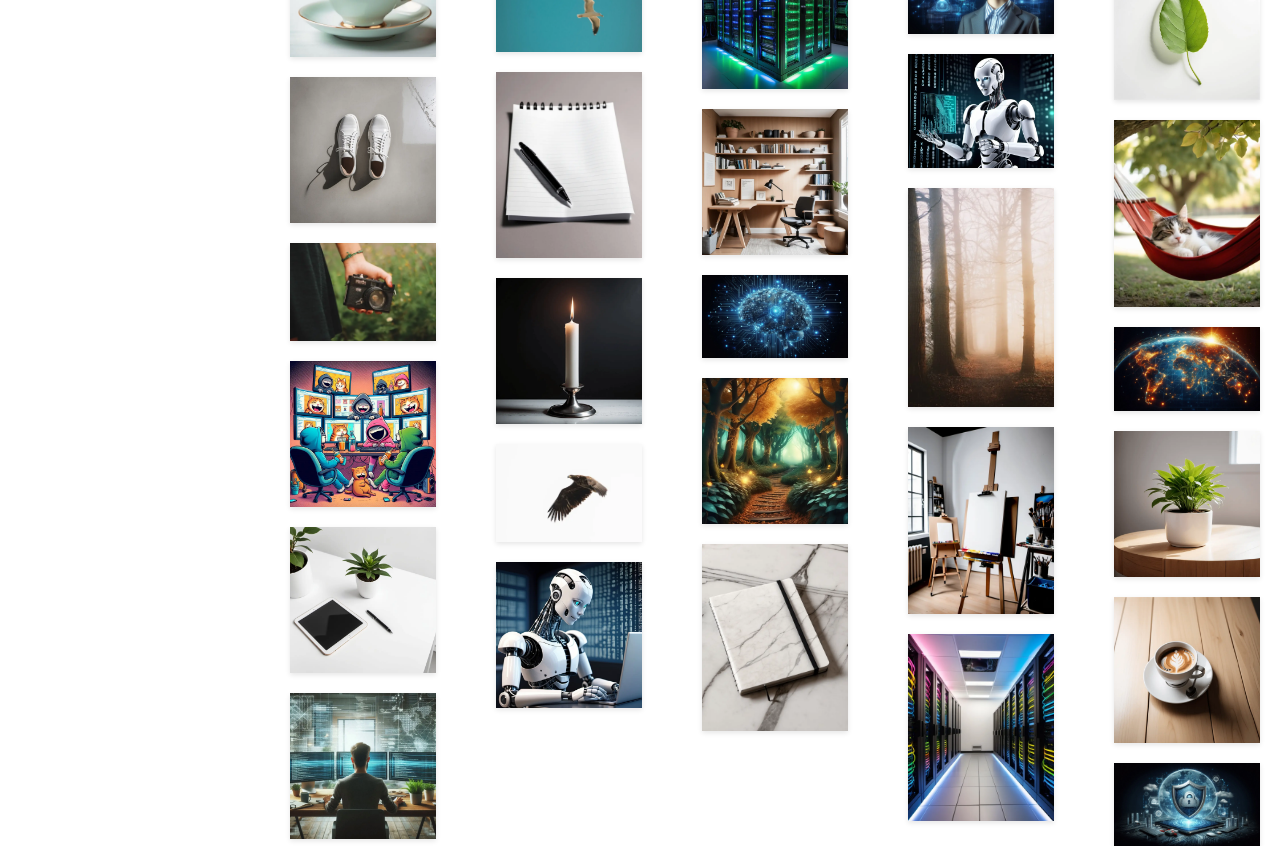
==== commit 01f3bc63: "habilitando la opcion de descargar imagen" ====
--- a/index.html
+++ b/index.html
@@ -42,6 +42,15 @@
       </section>
     </main>
   </div>
+  <div class="modal">
+    <div class="modal-content">
+      <button class="close"><svg xmlns="http://www.w3.org/2000/svg" height="24px" viewBox="0 -960 960 960" width="24px" fill="#e8eaed"><path d="m256-200-56-56 224-224-224-224 56-56 224 224 224-224 56 56-224 224 224 224-56 56-224-224-224 224Z"/></svg></button>
+      <img src="" alt="Modal Image" class="modal-img">
+      <div class="download-options">
+        <a href="#" class="download-btn">Descargar<svg xmlns="http://www.w3.org/2000/svg" height="24px" viewBox="0 -960 960 960" width="24px" fill="#e8eaed"><path d="M480-320 280-520l56-58 104 104v-326h80v326l104-104 56 58-200 200ZM240-160q-33 0-56.5-23.5T160-240v-120h80v120h480v-120h80v120q0 33-23.5 56.5T720-160H240Z"/></svg></a>
+      </div>
+    </div>
+  </div>
   <!-- <footer class="footer-content"> 
     <p>&copy; 2025 - Todos los derechos reservados</p>
   </footer> -->
--- a/css/style.css
+++ b/css/style.css
@@ -4,3 +4,4 @@
 @import "sidebar.css";
 @import "footer.css";
 @import "fotos.css";
+@import "modal.css"
--- a/css/fotos.css
+++ b/css/fotos.css
@@ -3,7 +3,6 @@
   margin: 20px;
   overflow: hidden;
   transition: transform 0.3s, box-shadow 0.3s;
-  border-radius: 10px;
   box-shadow: 0 2px 5px rgba(0, 0, 0, 0.1);
   position: relative;
   z-index: 1; /* Asegurar que las fotos estén detrás del sidebar */
@@ -12,25 +11,40 @@
 .photo img {
   display: block;
   width: 100%;
-  height: auto;
+  height: auto; /* Mantener la proporción de la imagen */
   object-fit: cover;
-  transition: opacity 0.3s, transform 0.3s;
+  transition: opacity 0.2s, transform 0.3s;
   animation: fadeIn 1s ease-in-out;
 }
 
 .photo:hover {
   transform: scale(1.02);
   box-shadow: 0 8px 16px rgba(0, 0, 0, 0.7);
+  border-radius: 10px;
 }
 
 .photo:hover img {
-  opacity: 0.6;
+  opacity: 0.8;
   transform: scale(1.1);
 }
 
 .photo:active {
   transform: scale(0.98);
   box-shadow: 0 4px 8px rgba(0, 0, 0, 0.2);
+}
+
+.photo .loading {
+  position: absolute;
+  top: 0;
+  left: 0;
+  width: 100%;
+  height: 100%;
+  background: #f4f4f4;
+  display: flex;
+  align-items: center;
+  justify-content: center;
+  font-size: 1.5rem;
+  color: #ccc;
 }
 
 .column {
@@ -111,6 +125,7 @@
     z-index: 1; /* Asegurar que las fotos estén detrás del sidebar */
   }
 }
+
 @media only screen and (max-width: 490px) {
   .gallery {
     column-count: 2;
@@ -148,8 +163,12 @@
   backdrop-filter: blur(10px);
   border-top: 10px solid var(--color-primary);
 }
- 
+
 .modal-content {
+  position: relative;
+  display: flex;
+  flex-direction: column;
+  align-items: center;
   margin: auto;
   display: block;
   width: 80%;
@@ -160,6 +179,7 @@
   text-align: center;
   padding: 20px 18px;
   user-select: none;
+  padding-top: 40px;
   box-shadow: 0 0 5px 0px rgba(0, 0, 0, 0.8);
   background: rgba(255, 255, 255, 0.1);
 }
@@ -167,26 +187,77 @@
 .modal-content img {
   width: 100%;
   height: auto;
-  border-radius: 10px;
 }
 
 .close {
   position: absolute;
-  top: 10px;
-  right: 25px;
-  color: #ffffff;
-  font-size: 35px;
-  font-weight: bold;
-  transition: 0.3s;
-  background-color: var(--color-primary);
-  padding: 2px 16px;
-  border-radius: 50%;
-}
-
-.close:hover,
-.close:focus {
-  color: #bbb;
+  top: -2px;
+  right: -1px;
+  font-size: 36px;
+  cursor: pointer;
+  background-color: transparent;
+  color: white;
+  border: none;
+  width: 50px;
+  height: 50px;
+  display: flex;
+  align-items: center;
+  justify-content: center;
+  transition: background-color 0.3s ease;
+}
+
+.close:hover {
+  color: #ccc ;
+}
+
+.download-options {
+  display: flex;
+  justify-content: center;
+  align-items: center;
+  margin-top: 10px;
+}
+
+.download-options label {
+  margin-right: 10px;
+}
+
+.download-btn {
+  margin-left: 10px;
+  padding: 10px 20px;
+  background-color: transparent;
+  border: 2px solid #ffffff20;
+  color: white;
   text-decoration: none;
-  cursor: pointer;
-}
-
+  border-radius: 5px;
+  font-size: 16px;
+  transition: background-color 0.3s ease;
+}
+
+.download-btn:hover {
+  background-color: #0056b3;
+}
+
+svg {
+  fill: #e8eaed;
+  width: 24px;
+  height: 24px;
+  vertical-align: middle;
+  margin-left: 8px;
+  transition: fill 0.3s ease;
+}
+
+.download-btn:hover svg {
+  fill: #ffffff;
+}
+
+.close svg {
+  fill: #e8eaed;
+  width: 32px;
+  height: 32px;
+  transition: fill 0.3s ease;
+}
+
+.close:hover svg {
+  fill: #ccc;
+}
+
--- a/css/header.css
+++ b/css/header.css
@@ -109,5 +109,13 @@
     margin-left: -20px;
     display: flex;
   }
+  #header nav ul li a {
+    font-size: 14px;
+  }
 
+}
+@media only screen and (max-width: 490px) { 
+  #header nav ul li a {
+    font-size: 12px;
+  }
 }--- a/css/sidebar.css
+++ b/css/sidebar.css
@@ -45,12 +45,17 @@
 
 @media only screen and (max-width: 600px) {
   #sidebar {
-    padding: 10px;
+    padding: 6px;
     width: 100%;
     height: auto;
-    top: 60px; /* Asegura que el sidebar esté justo debajo del header */
+    display: flex;
+    justify-content: center;
+    align-items: center;
+    text-align: center;
+    top: 50px; /* Asegura que el sidebar esté justo debajo del header */
     margin-top: 0; /* Elimina el margen superior */
     z-index: 100;
+    padding: 2px;
   }
 
   #sidebar ul {
@@ -59,16 +64,21 @@
   }
 
   #sidebar ul li {
-    margin: 5px;
-    font-size: 0.7rem;
-    margin-left: 4px;
     width: auto;
     padding-bottom: 5px;
-    font-weight: bold;
   }
-
   #sidebar ul li a {
-    padding: 0.3rem;
+    margin-top: 30px ;
+    font-size: 0.8rem;
+  }
+}
+@media only screen and (max-width: 515px) {
+  #sidebar {
+    top: 10px; /* Asegura que el sidebar esté justo debajo del header */
+    padding-bottom: 10px;
+  }
+  #sidebar ul li a {
+    margin-top: 80px;
   }
 }
 @media only screen and (max-width: 490px) {
@@ -91,11 +101,10 @@
     margin-left: 4px;
     width: auto;
     padding-bottom: 5px;
-    font-weight: bold;
   }
 
   #sidebar ul li a {
-    padding: 0.3rem;
+    margin-top: 10px;
   }
 }
 
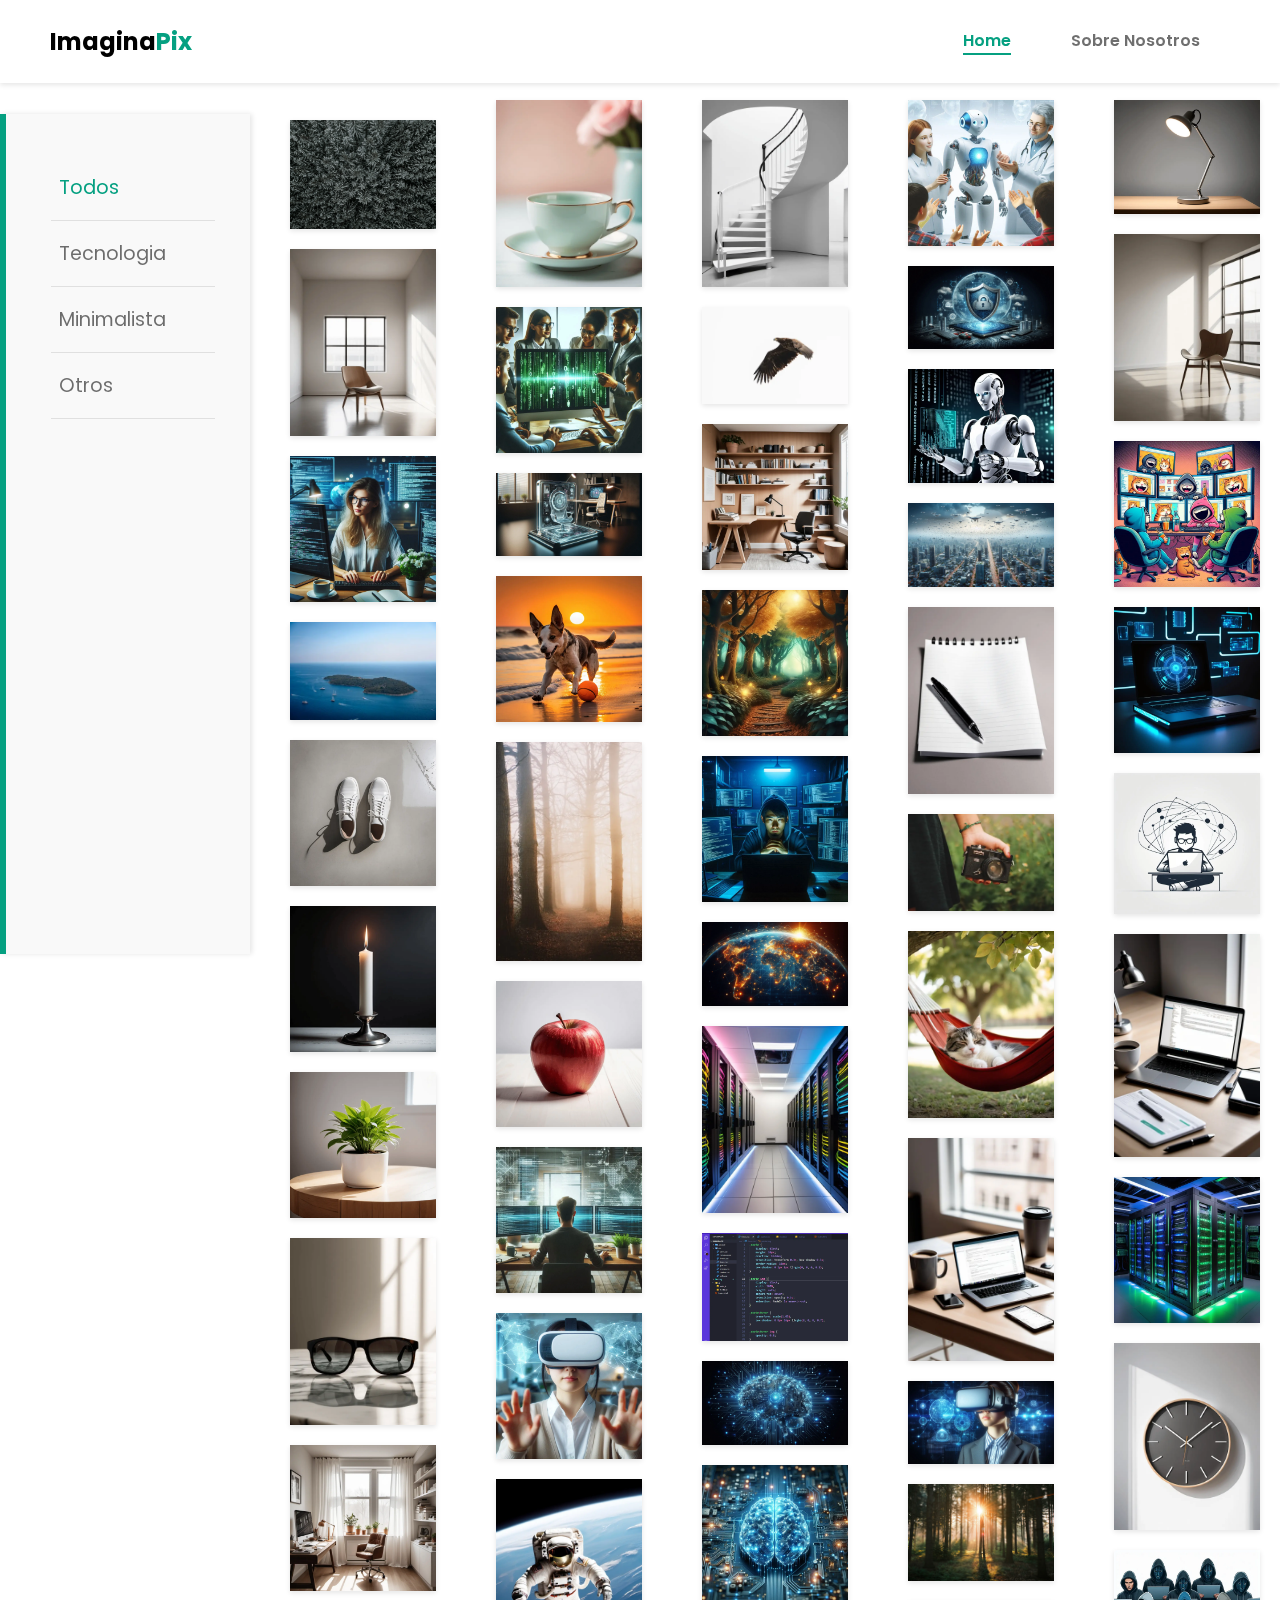
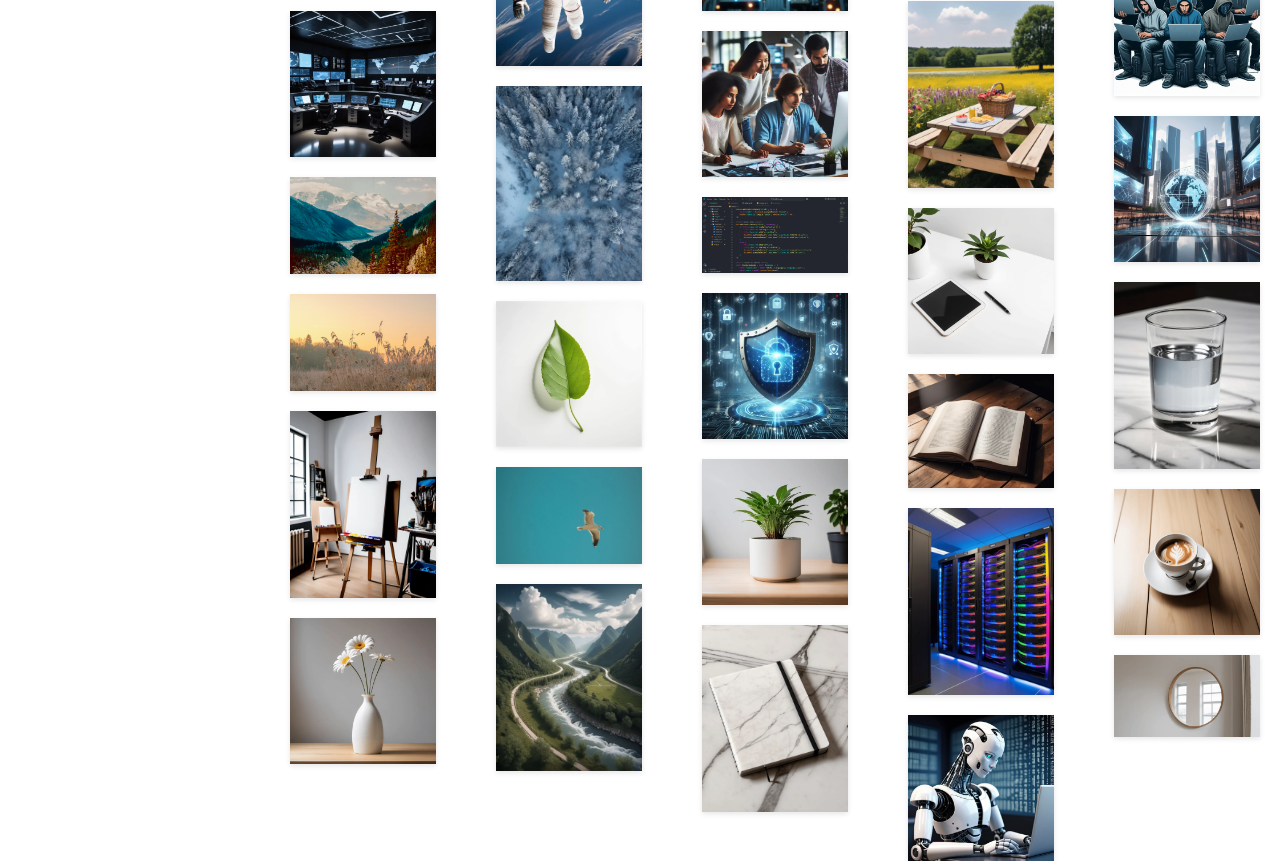
==== commit e60b5d30: "cambiando seccion" ====
--- a/index.html
+++ b/index.html
@@ -21,7 +21,6 @@
         <ul>
           <li><a href="#home" class="active">Home</a></li>
           <li><a href="sobre-nosotros.html">Sobre Nosotros</a></li>
-          <li><a href="#contact">Contact</a></li>
         </ul>
       </nav>
     </header>
--- a/css/fotos.css
+++ b/css/fotos.css
@@ -15,6 +15,12 @@
   object-fit: cover;
   transition: opacity 0.2s, transform 0.3s;
   animation: fadeIn 1s ease-in-out;
+  opacity: 0; /* Inicialmente ocultar la imagen */
+}
+
+.photo img.lazy-loaded {
+  opacity: 1; /* Mostrar la imagen cuando se haya cargado */
+  transition: opacity 0.5s ease-in-out; /* Añadir una transición suave */
 }
 
 .photo:hover {
--- a/css/header.css
+++ b/css/header.css
@@ -40,6 +40,11 @@
 #header nav ul li a:hover,
 #header nav ul li a.active {
   color: var(--color-primary);
+}
+
+#header nav ul li a.active {
+  color: var(--color-primary);
+  border-bottom: 2px solid var(--color-primary); /* Agregar borde inferior para la sección activa */
 }
 
 header {
@@ -85,6 +90,46 @@
   color: var(--color-primary);
 }
 
+.hamburger {
+  display: none;
+  flex-direction: column;
+  cursor: pointer;
+  position: absolute;
+  right: 20px;
+  top: 20px;
+}
+
+.hamburger div {
+  width: 25px;
+  height: 3px;
+  background-color: #000;
+  margin: 4px 0;
+  transition: 0.4s;
+}
+
+.hamburger .rotate1 {
+  transform: rotate(-45deg) translate(-5px, 6px);
+}
+
+.hamburger .hide {
+  opacity: 0;
+}
+
+.hamburger .rotate2 {
+  transform: rotate(45deg) translate(-5px, -6px);
+}
+
+.hamburger svg {
+  fill: #000;
+  width: 30px;
+  height: 30px;
+  transition: fill 0.4s;
+}
+
+.hamburger svg:hover {
+  fill: var(--color-primary);
+}
+
 @media only screen and (min-width: 1200px) {
   header h1 {
     text-align: left;
@@ -96,24 +141,30 @@
 
 @media only screen and (max-width: 768px) {
   header {
-    position: relative;
-    width: 100%;
-    top: 0;
-    left: 0;
+    flex-direction: column;
+    align-items: center;
     padding: 14px 0px;
-    margin-top: -4px;
-  }
-  #header nav ul li {
-    margin: 0 2px;
-    flex-direction: flex-start;
-    margin-left: -20px;
-    display: flex;
-  }
-  #header nav ul li a {
-    font-size: 14px;
   }
 
+  #header .logo {
+    margin-bottom: 10px;
+  }
+
+  #header nav ul {
+    flex-direction: column;
+    align-items: center;
+    display: none; /* Ocultar el menú por defecto */
+  }
+
+  #header nav ul.show {
+    display: flex; /* Mostrar el menú cuando se active */
+  }
+
+  .hamburger {
+    display: flex; /* Mostrar el botón de menú hamburguesa */
+  }
 }
+
 @media only screen and (max-width: 490px) { 
   #header nav ul li a {
     font-size: 12px;
--- a/css/sidebar.css
+++ b/css/sidebar.css
@@ -45,15 +45,13 @@
 
 @media only screen and (max-width: 600px) {
   #sidebar {
-    padding: 6px;
     width: 100%;
     height: auto;
     display: flex;
     justify-content: center;
     align-items: center;
     text-align: center;
-    top: 50px; /* Asegura que el sidebar esté justo debajo del header */
-    margin-top: 0; /* Elimina el margen superior */
+    margin-top: 0; 
     z-index: 100;
     padding: 2px;
   }
@@ -65,28 +63,17 @@
 
   #sidebar ul li {
     width: auto;
-    padding-bottom: 5px;
+    
   }
   #sidebar ul li a {
-    margin-top: 30px ;
     font-size: 0.8rem;
   }
 }
-@media only screen and (max-width: 515px) {
-  #sidebar {
-    top: 10px; /* Asegura que el sidebar esté justo debajo del header */
-    padding-bottom: 10px;
-  }
-  #sidebar ul li a {
-    margin-top: 80px;
-  }
-}
+
 @media only screen and (max-width: 490px) {
   #sidebar {
     width: 100%;
     height: auto;
-    top: 60px; /* Asegura que el sidebar esté justo debajo del header */
-    margin-top: 40px; /* Elimina el margen superior */
     z-index: 100;
   }
 
@@ -96,16 +83,12 @@
   }
 
   #sidebar ul li {
-    margin: 5px;
     font-size: 0.7rem;
     margin-left: 4px;
     width: auto;
-    padding-bottom: 5px;
   }
 
-  #sidebar ul li a {
-    margin-top: 10px;
-  }
+  
 }
 
 
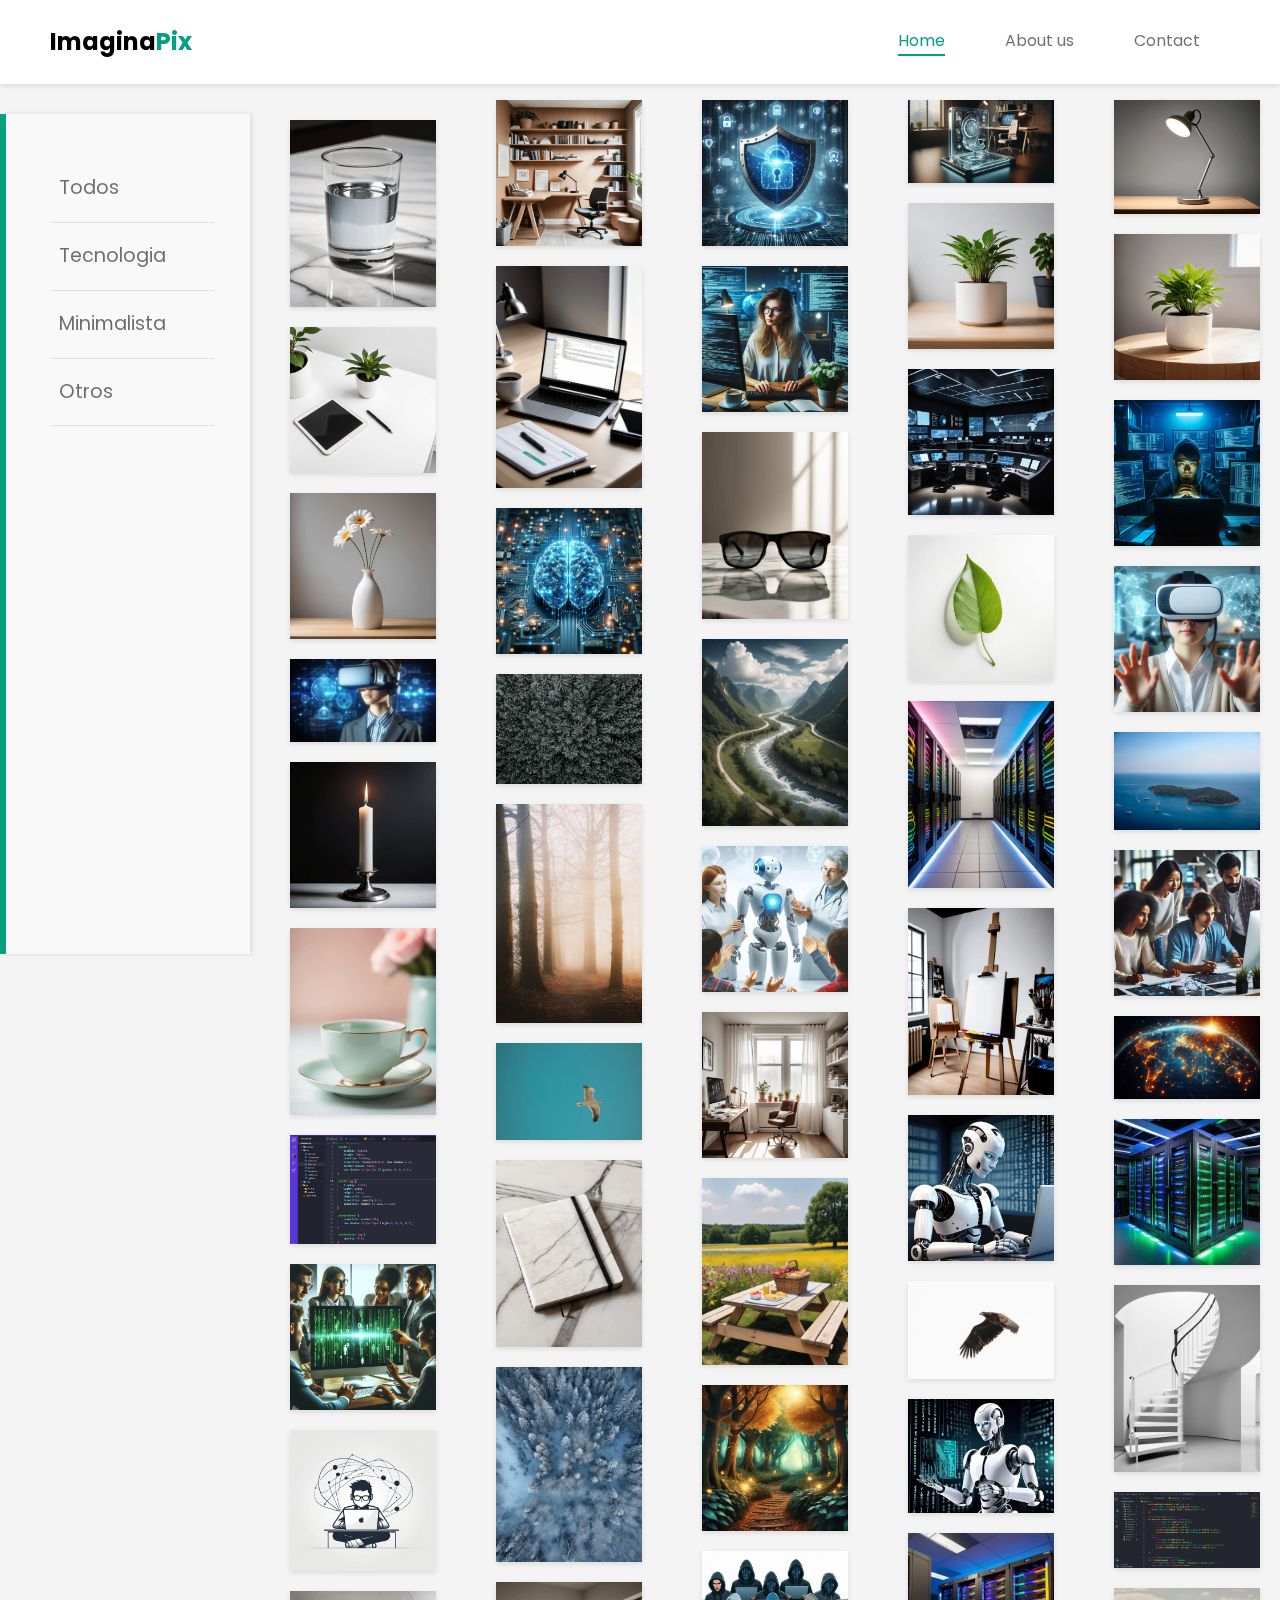
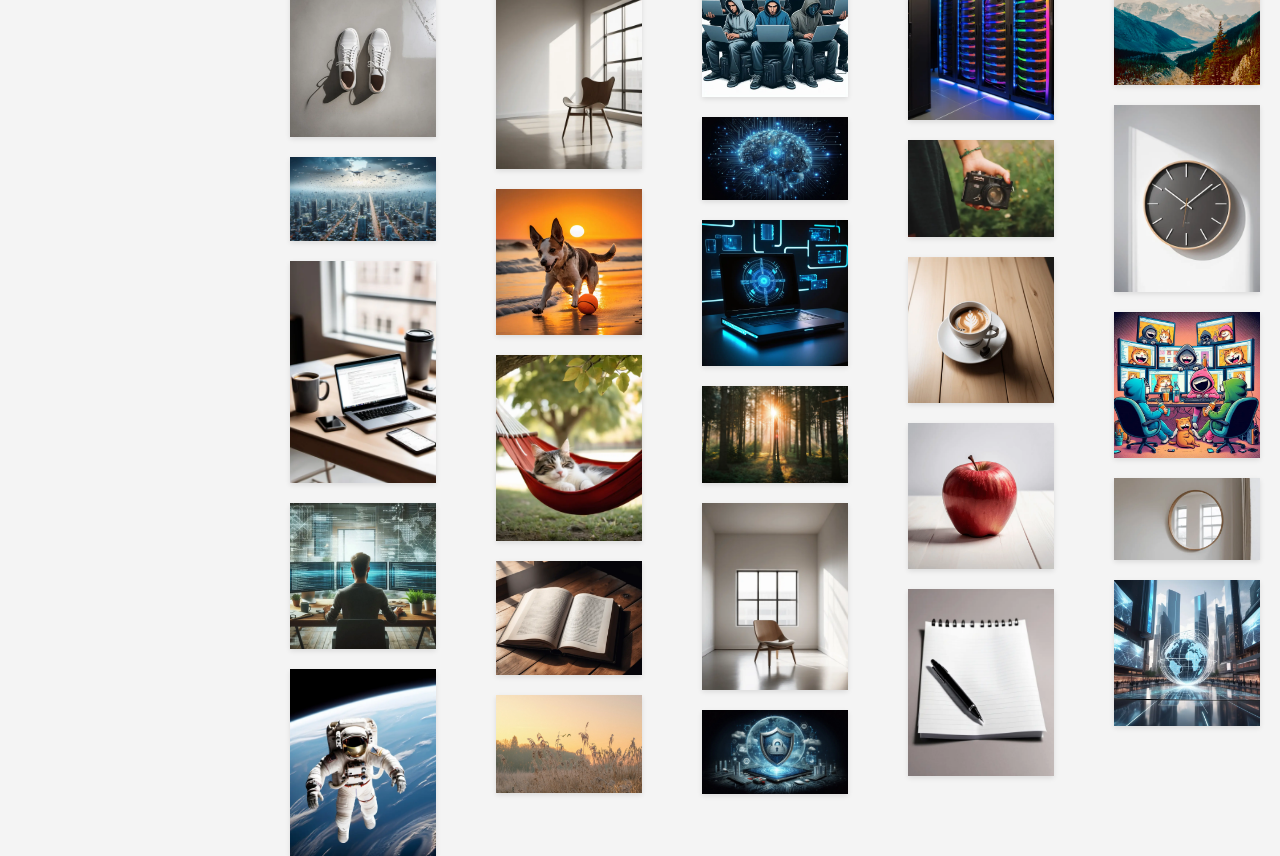
==== commit b013c5bf: "Seccion contact creada" ====
--- a/index.html
+++ b/index.html
@@ -1,5 +1,5 @@
 <!DOCTYPE html>
-<html lang="en">
+<html lang="es">
 
 <head>
   <meta charset="UTF-8">
@@ -15,15 +15,7 @@
 
 <body>
   <div id="container" class="fade-in">
-    <header id="header" class="slide-in">
-      <div class="logo">Imagina<span class="pix">Pix</span></div>
-      <nav>
-        <ul>
-          <li><a href="#home" class="active">Home</a></li>
-          <li><a href="sobre-nosotros.html">Sobre Nosotros</a></li>
-        </ul>
-      </nav>
-    </header>
+    <!-- El header se cargará aquí -->
     <aside id="sidebar" class="slide-in">
       <ul>
         <li><a href="#todos">Todos</a></li>
@@ -56,5 +48,6 @@
   <script src="js/main.js"></script>
   <script src="js/modal.js"></script>
   <script src="js/sidebar.js"></script>
+  <script src="js/loadHeader.js"></script>
 </body>
 </html>--- a/css/header.css
+++ b/css/header.css
@@ -90,46 +90,6 @@
   color: var(--color-primary);
 }
 
-.hamburger {
-  display: none;
-  flex-direction: column;
-  cursor: pointer;
-  position: absolute;
-  right: 20px;
-  top: 20px;
-}
-
-.hamburger div {
-  width: 25px;
-  height: 3px;
-  background-color: #000;
-  margin: 4px 0;
-  transition: 0.4s;
-}
-
-.hamburger .rotate1 {
-  transform: rotate(-45deg) translate(-5px, 6px);
-}
-
-.hamburger .hide {
-  opacity: 0;
-}
-
-.hamburger .rotate2 {
-  transform: rotate(45deg) translate(-5px, -6px);
-}
-
-.hamburger svg {
-  fill: #000;
-  width: 30px;
-  height: 30px;
-  transition: fill 0.4s;
-}
-
-.hamburger svg:hover {
-  fill: var(--color-primary);
-}
-
 @media only screen and (min-width: 1200px) {
   header h1 {
     text-align: left;
@@ -141,30 +101,24 @@
 
 @media only screen and (max-width: 768px) {
   header {
-    flex-direction: column;
-    align-items: center;
+    position: relative;
+    width: 100%;
+    top: 0;
+    left: 0;
     padding: 14px 0px;
+    margin-top: -4px;
+  }
+  #header nav ul li {
+    margin: 0 2px;
+    flex-direction: flex-start;
+    margin-left: -20px;
+    display: flex;
+  }
+  #header nav ul li a {
+    font-size: 14px;
   }
 
-  #header .logo {
-    margin-bottom: 10px;
-  }
-
-  #header nav ul {
-    flex-direction: column;
-    align-items: center;
-    display: none; /* Ocultar el menú por defecto */
-  }
-
-  #header nav ul.show {
-    display: flex; /* Mostrar el menú cuando se active */
-  }
-
-  .hamburger {
-    display: flex; /* Mostrar el botón de menú hamburguesa */
-  }
 }
-
 @media only screen and (max-width: 490px) { 
   #header nav ul li a {
     font-size: 12px;
